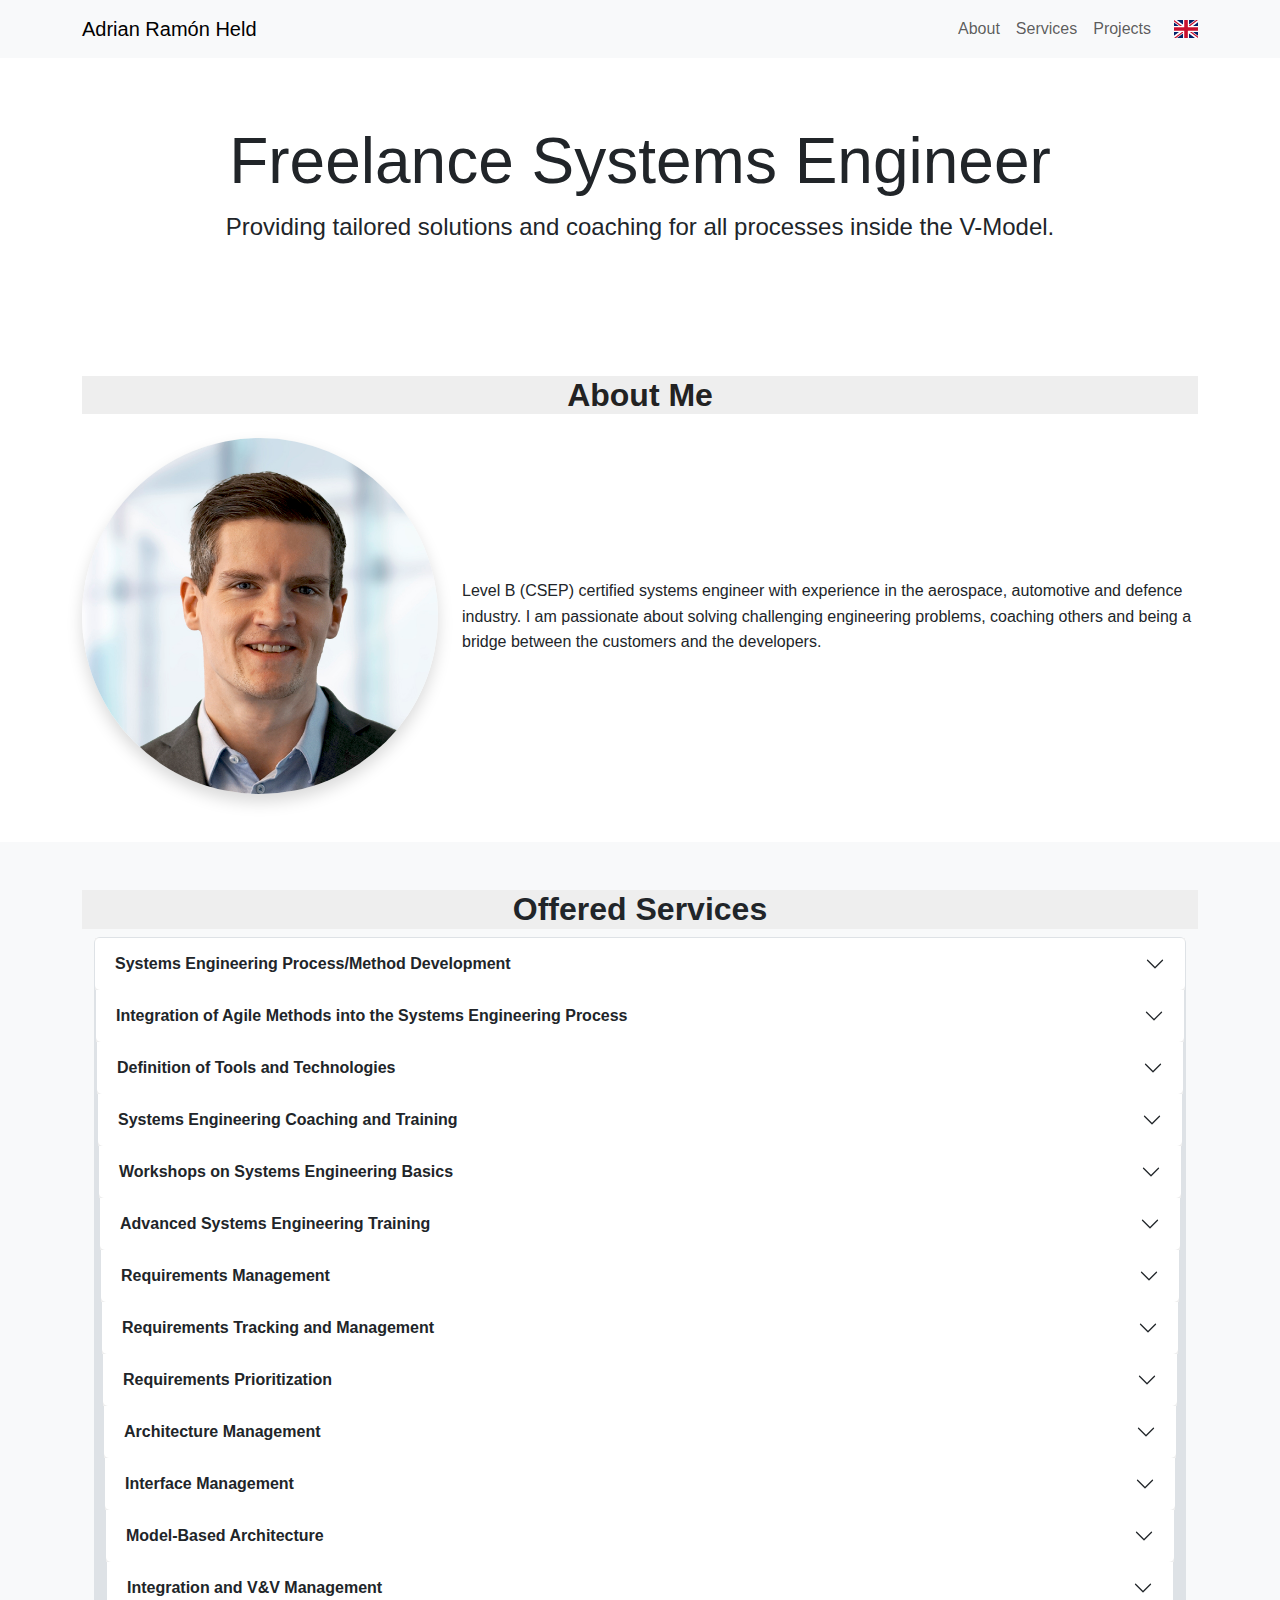
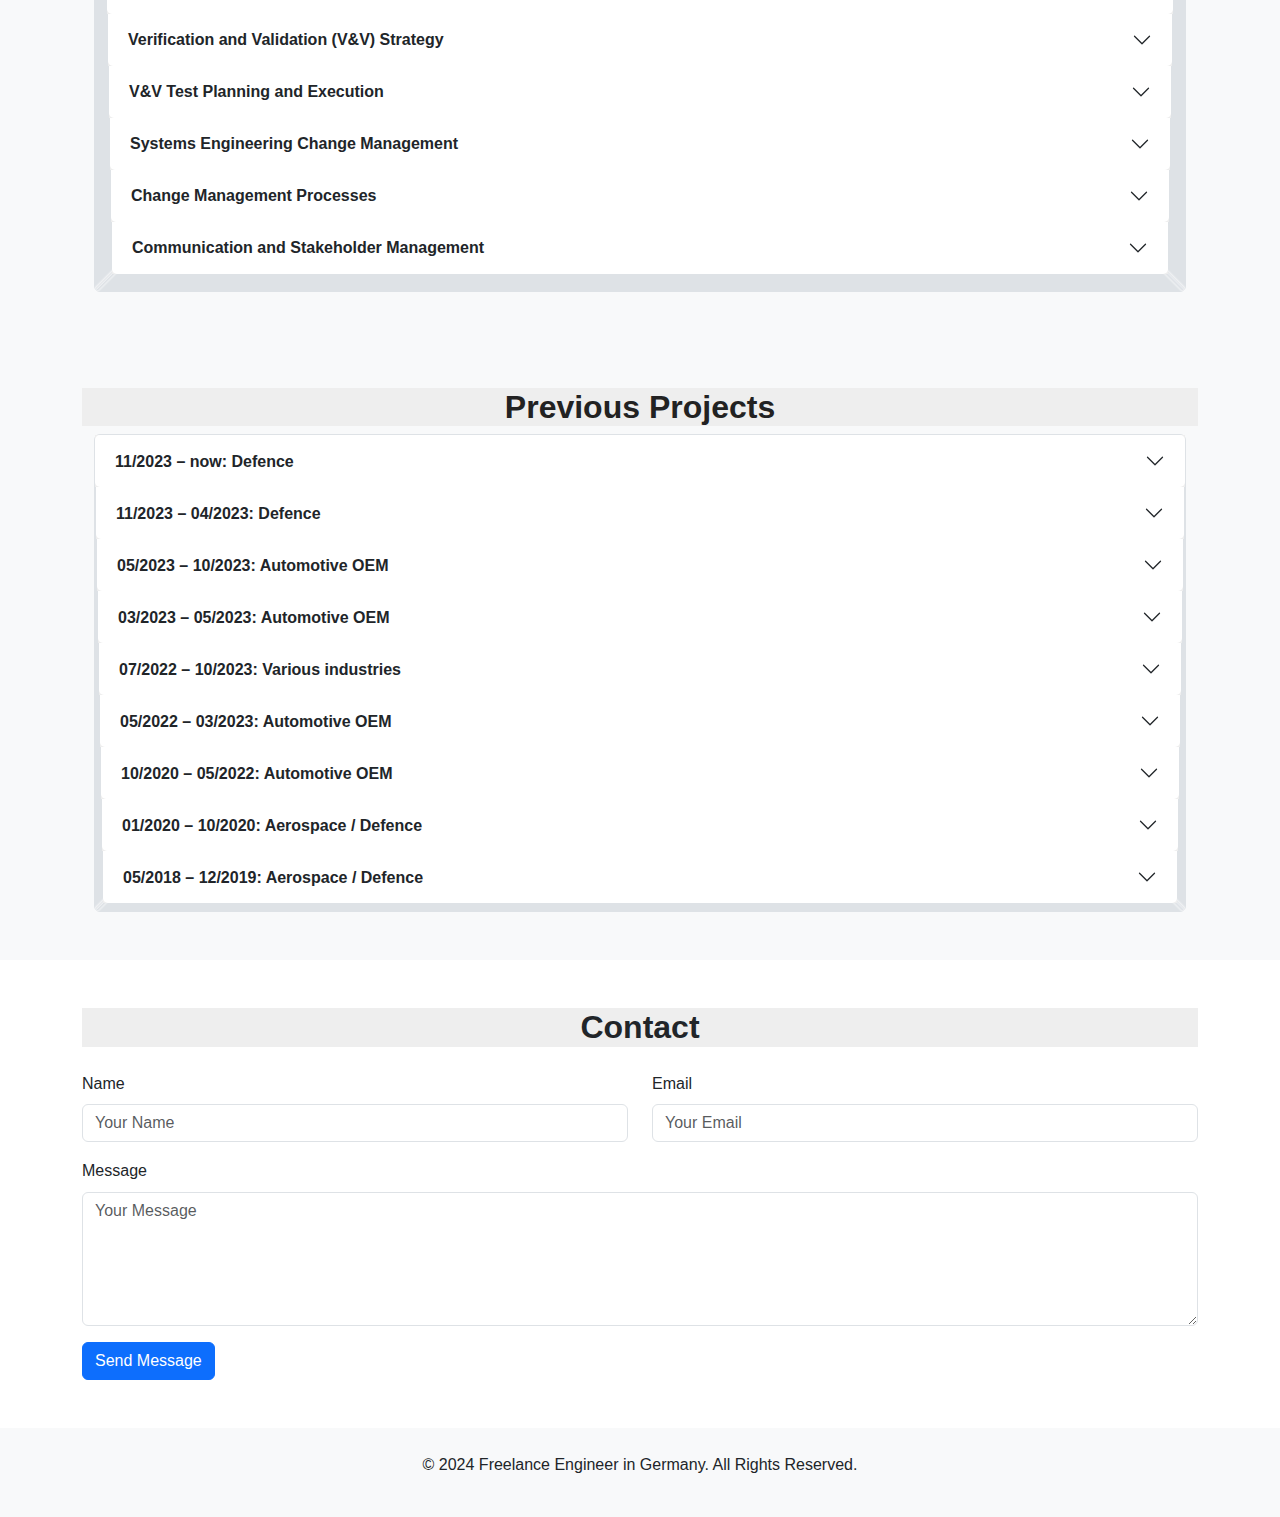
==== index.html @ 7c9af4e7 "Offered Services Added" ====
<!DOCTYPE html>
<html lang="en">

<head>
    <meta charset="UTF-8">
    <meta name="viewport" content="width=device-width, initial-scale=1.0">
    <title>Adrian Ramón Held - Systems Engineer</title>
    <link href="https://cdn.jsdelivr.net/npm/bootstrap@5.3.0/dist/css/bootstrap.min.css" rel="stylesheet">
    <link rel="stylesheet" href="style.css">
</head>

<body>
    <!-- Navbar with Language Toggle -->
    <nav class="navbar navbar-expand-lg navbar-light bg-light">
        <div class="container">
            <a class="navbar-brand" href="#">Adrian Ramón Held</a>
            <div class="navbar-nav ms-auto" id="navbarLinks"></div>
            <img id="languageToggle" src="images/gb.svg" alt="Toggle Language"
                style="cursor: pointer; width: 24px; margin-left: 15px;">
        </div>
    </nav>

    <!-- Hero Section -->
    <section class="hero-section text-center d-flex align-items-center justify-content-center">
        <div>
            <h1 id="heroHeader">Freelance Engineer in Germany</h1>
            <p id="heroText">Providing professional engineering solutions for industries and individuals.</p>
        </div>
    </section>

    <!-- About Section -->
    <section id="about" class="py-5">
        <div class="container">
            <h2 class="text-center" id="aboutTitle">About Me</h2>
            <div class="row align-items-center mt-4">
                <div class="col-md-4 text-center">
                    <img src="images/AdrianHeldPortrait.jpg" alt="Adrian Held Portrait"
                        class="img-fluid rounded-circle shadow">
                </div>
                <div id="aboutContainer" class="col-md-8">
                    <p></p>
                </div>
            </div>
        </div>
    </section>

    <!-- Services Section -->
    <section id="services" class="py-5 bg-light">
        <div class="container">
            <h2 class="text-center" id="servicesTitle">Offered Services</h2>
            <div class="accordion container-sm" id="servicesContainer">
            </div>
        </div>
    </section>

    <!-- Projects Section -->
    <section id="projects" class="py-5 bg-light">
        <div class="container">
            <h2 class="text-center" id="projectsTitle">Previous Projects</h2>
            <div class="accordion container-sm" id="projectContainer">
            </div>
        </div>
    </section>



    <!-- Testimonials Section -->
    <!-- <section id="testimonials" class="py-5">
        <div class="container">
            <h2 class="text-center" id="testimonialsTitle">What My Clients Say</h2>
            <div class="row" id="testimonialContainer">
            </div>
        </div>
    </section> -->

    <!-- Contact Section -->
    <section id="contact" class="py-5">
        <div class="container">
            <h2 class="text-center" id="contactHeader">Contact Me</h2>
            <form id="contactForm" class="mt-4">
                <div class="row">
                    <div class="col-md-6 mb-3">
                        <label for="name" class="form-label" id="nameLabel">Name</label>
                        <input type="text" class="form-control" id="name" placeholder="Your Name" required>
                    </div>
                    <div class="col-md-6 mb-3">
                        <label for="email" class="form-label" id="emailLabel">Email</label>
                        <input type="email" class="form-control" id="email" placeholder="Your Email" required>
                    </div>
                </div>
                <div class="mb-3">
                    <label for="message" class="form-label" id="messageLabel">Message</label>
                    <textarea class="form-control" id="message" rows="5" placeholder="Your Message" required></textarea>
                </div>
                <button type="submit" class="btn btn-primary" id="sendButton">Send Message</button>
            </form>
        </div>
    </section>

    <!-- Footer -->
    <footer class="bg-light text-center py-4">
        <div class="container">
            <p>&copy; 2024 Freelance Engineer in Germany. All Rights Reserved.</p>
        </div>
    </footer>

    <!-- Scripts -->
    <script src="https://cdn.jsdelivr.net/npm/bootstrap@5.3.0/dist/js/bootstrap.bundle.min.js"></script>
    <script src="data/hero.js"></script> <!-- Load hero data -->
    <script src="data/about.js"></script> <!-- Load about content -->
    <script src="data/services.js"></script> <!-- Load services content -->
    <script src="data/projects.js"></script> <!-- Load projects data -->
    <script src="data/testimonials.js"></script> <!-- Load testimonials data -->
    <script src="data/contact.js"></script> <!-- Load contact data -->
    <script src="script.js"></script> <!-- Main script after data files -->
</body>

</html>
---- style.css ----
/* General styling */
body {
    font-family: Arial, sans-serif;
    line-height: 1.6;
}

h2 {
    font-weight: bold;
    background-color: #eee;
    text-align: left;
}

/* Hero Section */
.hero-section {
    height: 30vh;
    background-size: cover;
    position: relative;
}

.hero-section h1 {
    font-size: 4rem;
}

.hero-section p {
    font-size: 1.5rem;
}

/* Center the cards within their containers */
section .container .row {
    display: flex;
    flex-wrap: wrap;
    justify-content: center;
}

/* Card styling for both Projects and Testimonials */
.card {
    width: 100%;
    max-width: 320px;
    margin: 1rem;
    padding: 1.5rem;
    border: 1px solid #ddd;
    border-radius: 8px;
    text-align: center;
    box-shadow: 0px 4px 8px rgba(0, 0, 0, 0.1);
    transition: transform 0.2s, box-shadow 0.2s;
}

.card:hover {
    transform: translateY(-5px);
    box-shadow: 0px 6px 12px rgba(0, 0, 0, 0.15);
}

/* Project and Testimonial Title Styling */
.card-title {
    font-size: 1.25rem;
    font-weight: bold;
    color: #333;
    margin-bottom: 0.5rem;
}

.card-text {
    font-size: 1rem;
    color: #666;
    line-height: 1.4;
}

/* Responsive adjustments */
@media (min-width: 768px) {
    .card {
        max-width: 280px;
        padding: 1.25rem;
    }

    .card-title {
        font-size: 1.15rem;
    }

    .card-text {
        font-size: 0.95rem;
    }
}

@media (min-width: 1024px) {
    .card {
        max-width: 320px;
        padding: 1.5rem;
    }

    .card-title {
        font-size: 1.25rem;
    }

    .card-text {
        font-size: 1rem;
    }
}

/* About Section Styling */
#about {
    padding: 2rem 0;
}

#about h2,
#projects h2,
#testimonials h2 {
    text-align: center;
    font-size: 2rem;
    font-weight: bold;
    color: #222;
    /* margin-bottom: 1.5rem; */
}

/* Language Toggle Styling */
#languageToggle {
    cursor: pointer;
    width: 24px;
    height: auto;
    margin-left: 15px;
}
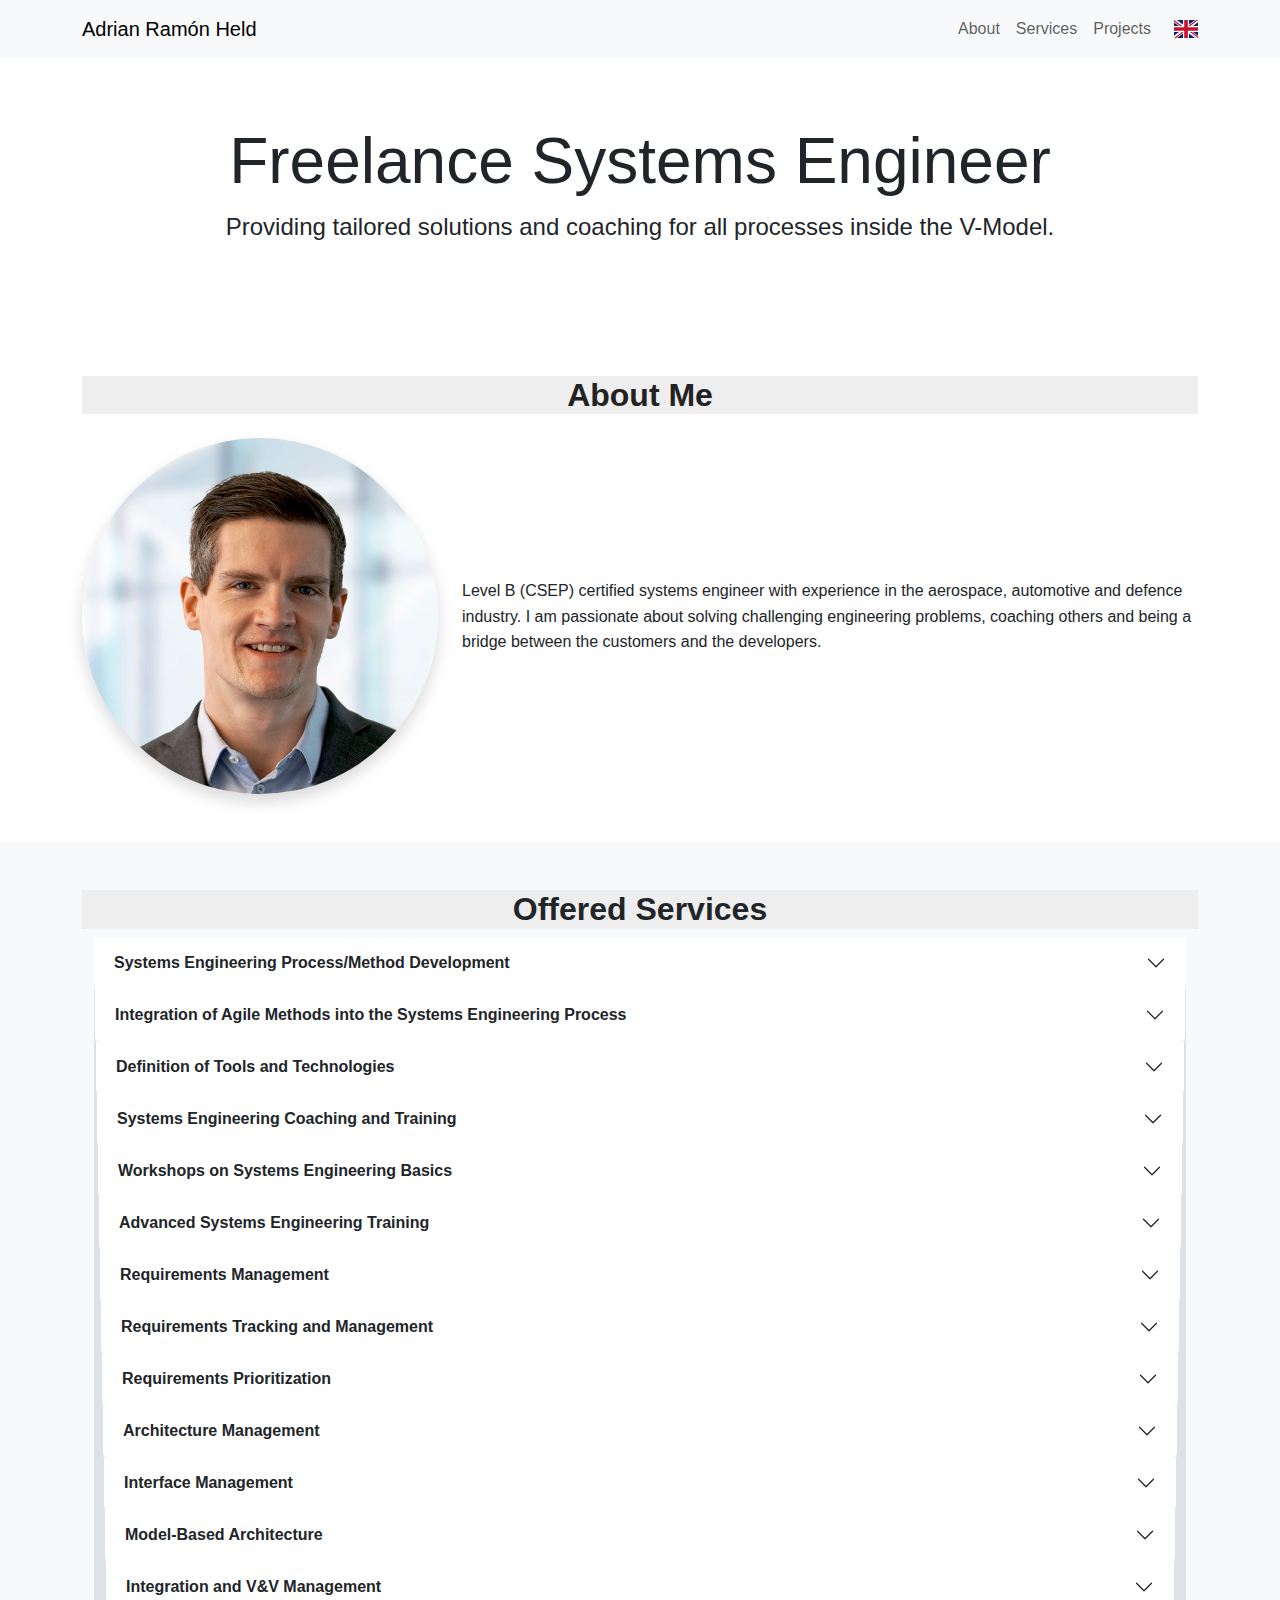
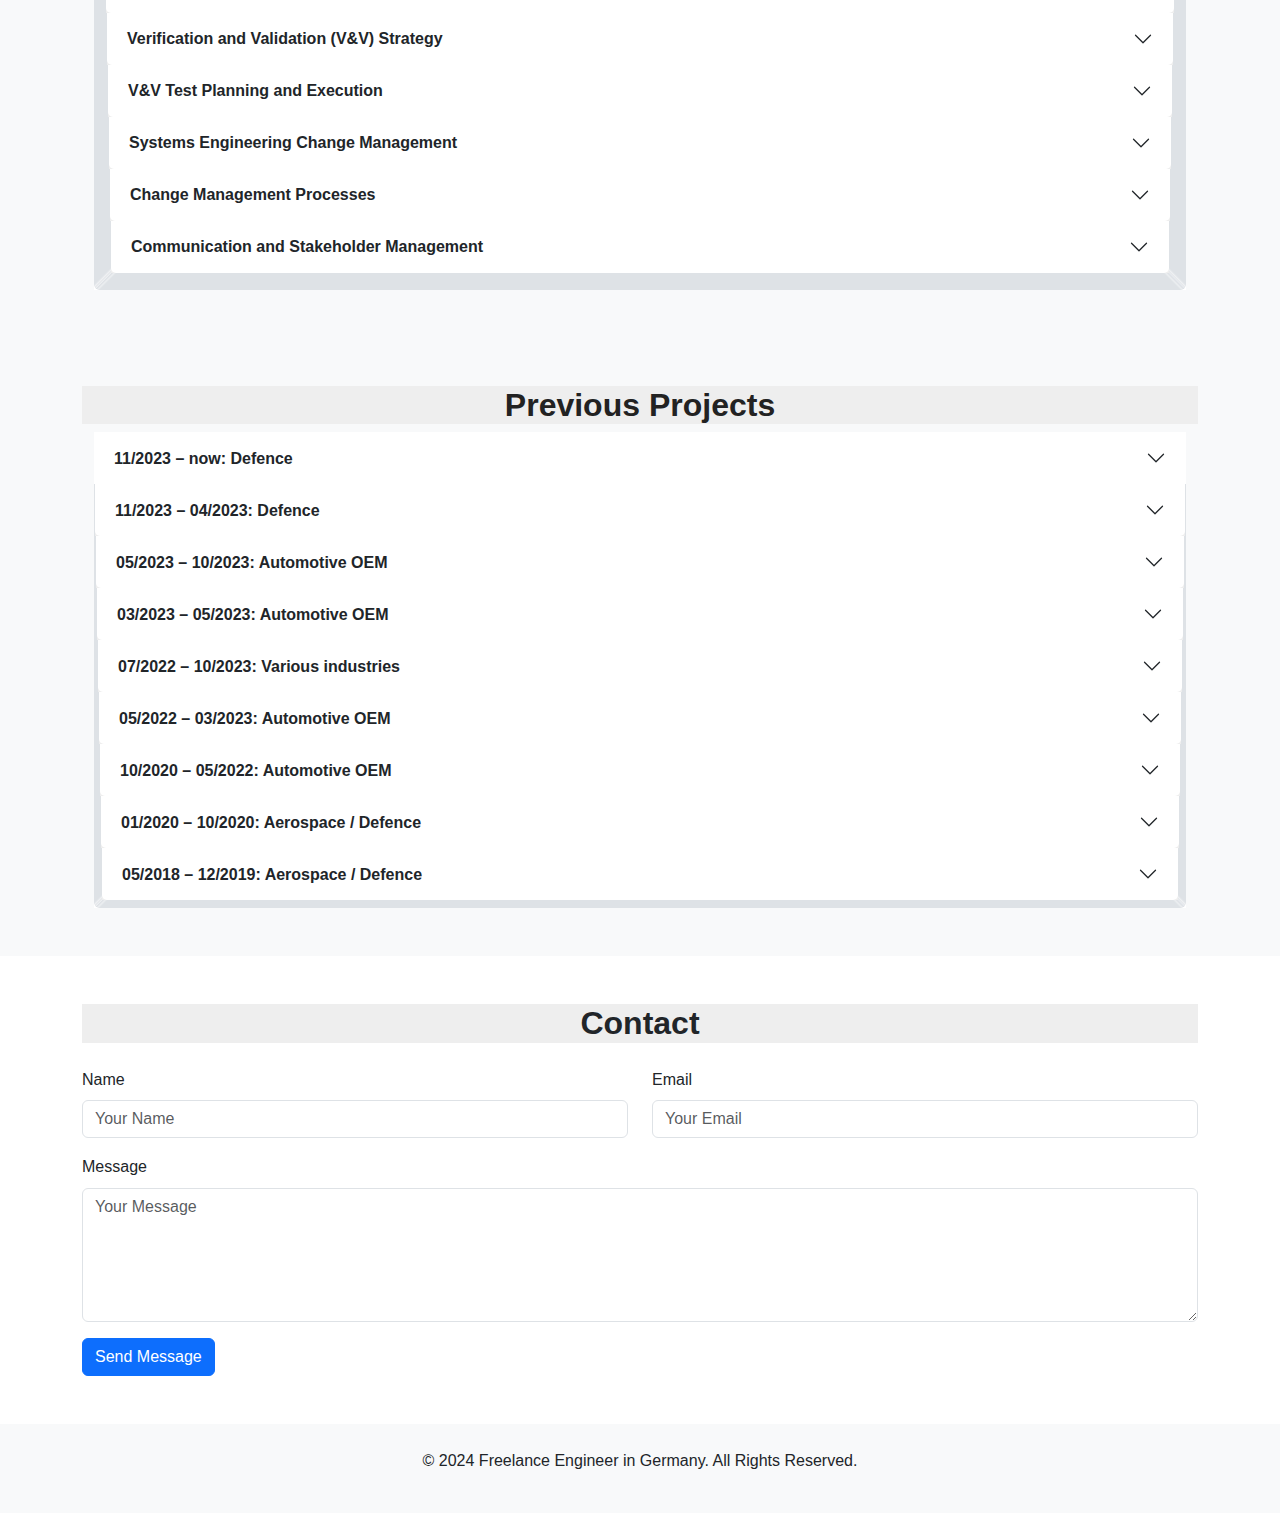
==== commit 8d9a0dd1: "Update index.html" ====
--- a/index.html
+++ b/index.html
@@ -48,7 +48,7 @@
     <section id="services" class="py-5 bg-light">
         <div class="container">
             <h2 class="text-center" id="servicesTitle">Offered Services</h2>
-            <div class="accordion container-sm" id="servicesContainer">
+            <div class="accordion accordion-flush container-sm" id="servicesContainer">
             </div>
         </div>
     </section>
@@ -57,7 +57,7 @@
     <section id="projects" class="py-5 bg-light">
         <div class="container">
             <h2 class="text-center" id="projectsTitle">Previous Projects</h2>
-            <div class="accordion container-sm" id="projectContainer">
+            <div class="accordion accordion-flush container-sm" id="projectContainer">
             </div>
         </div>
     </section>
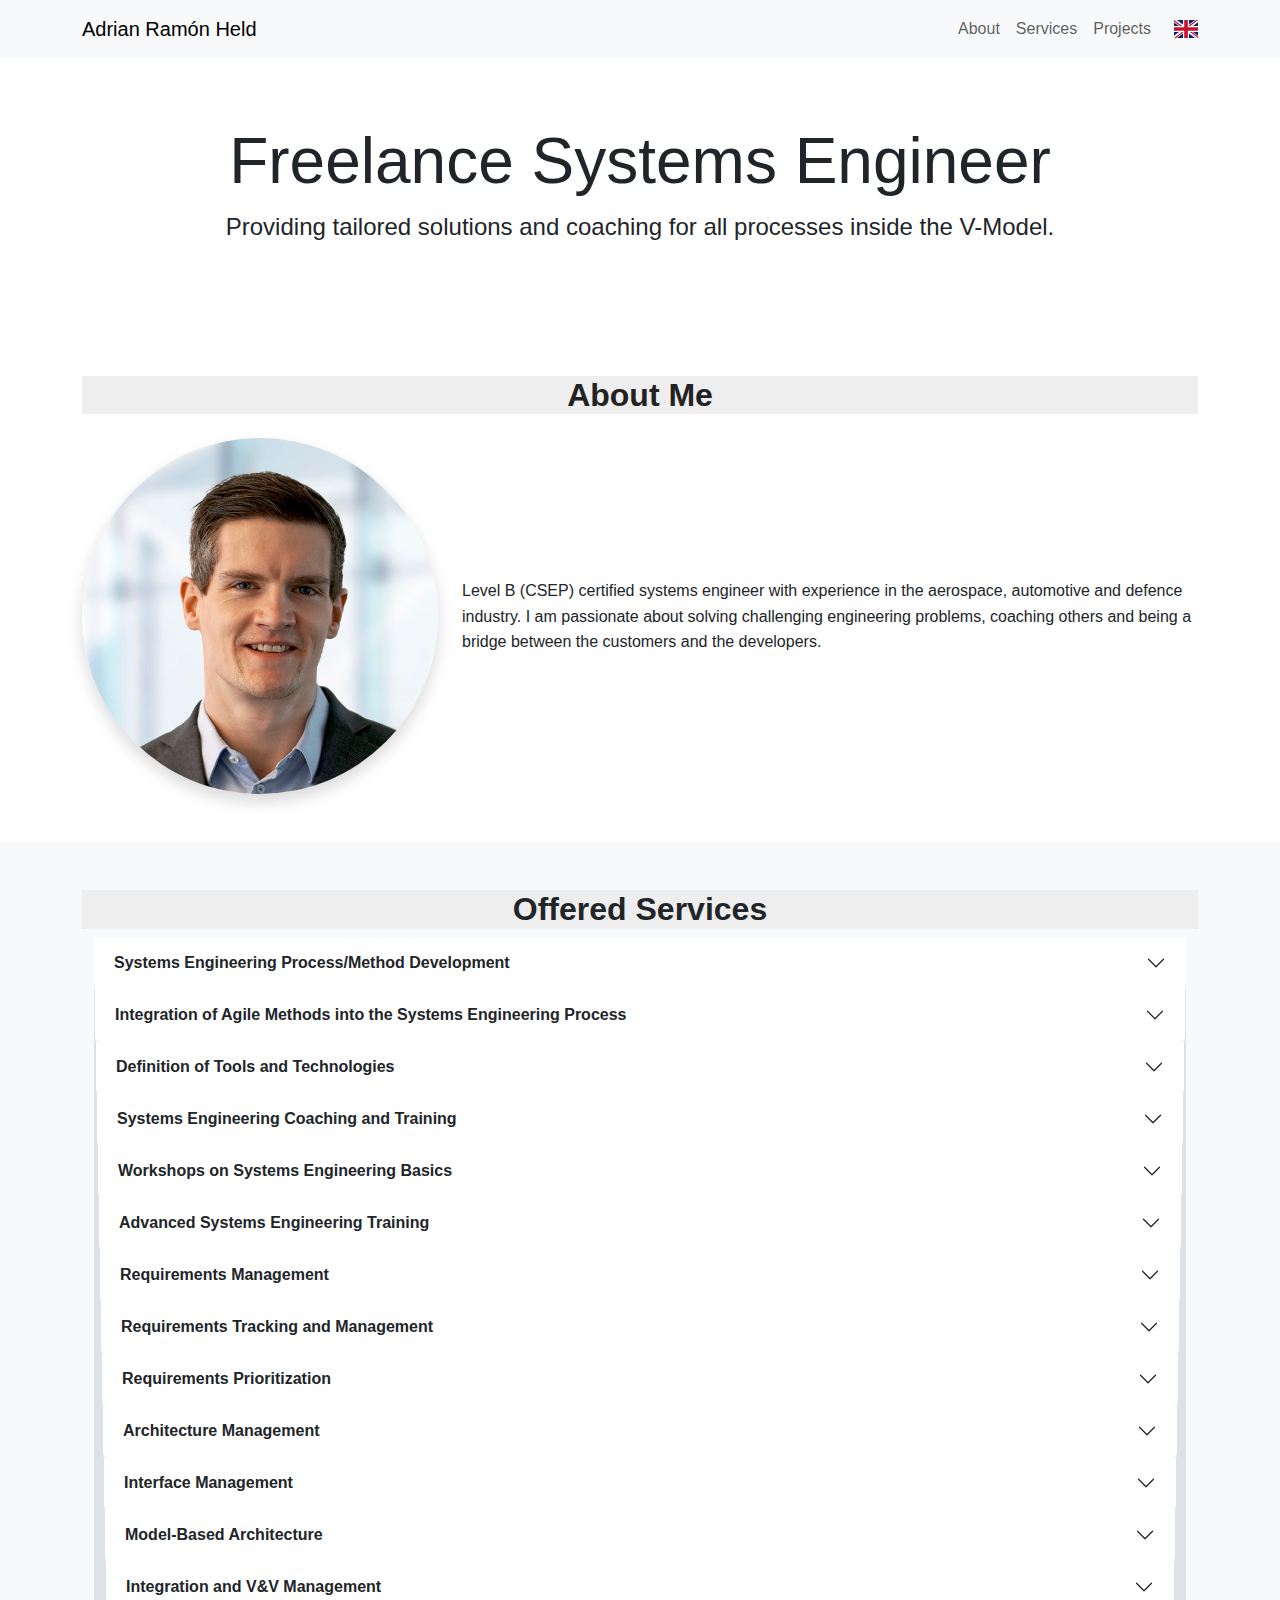
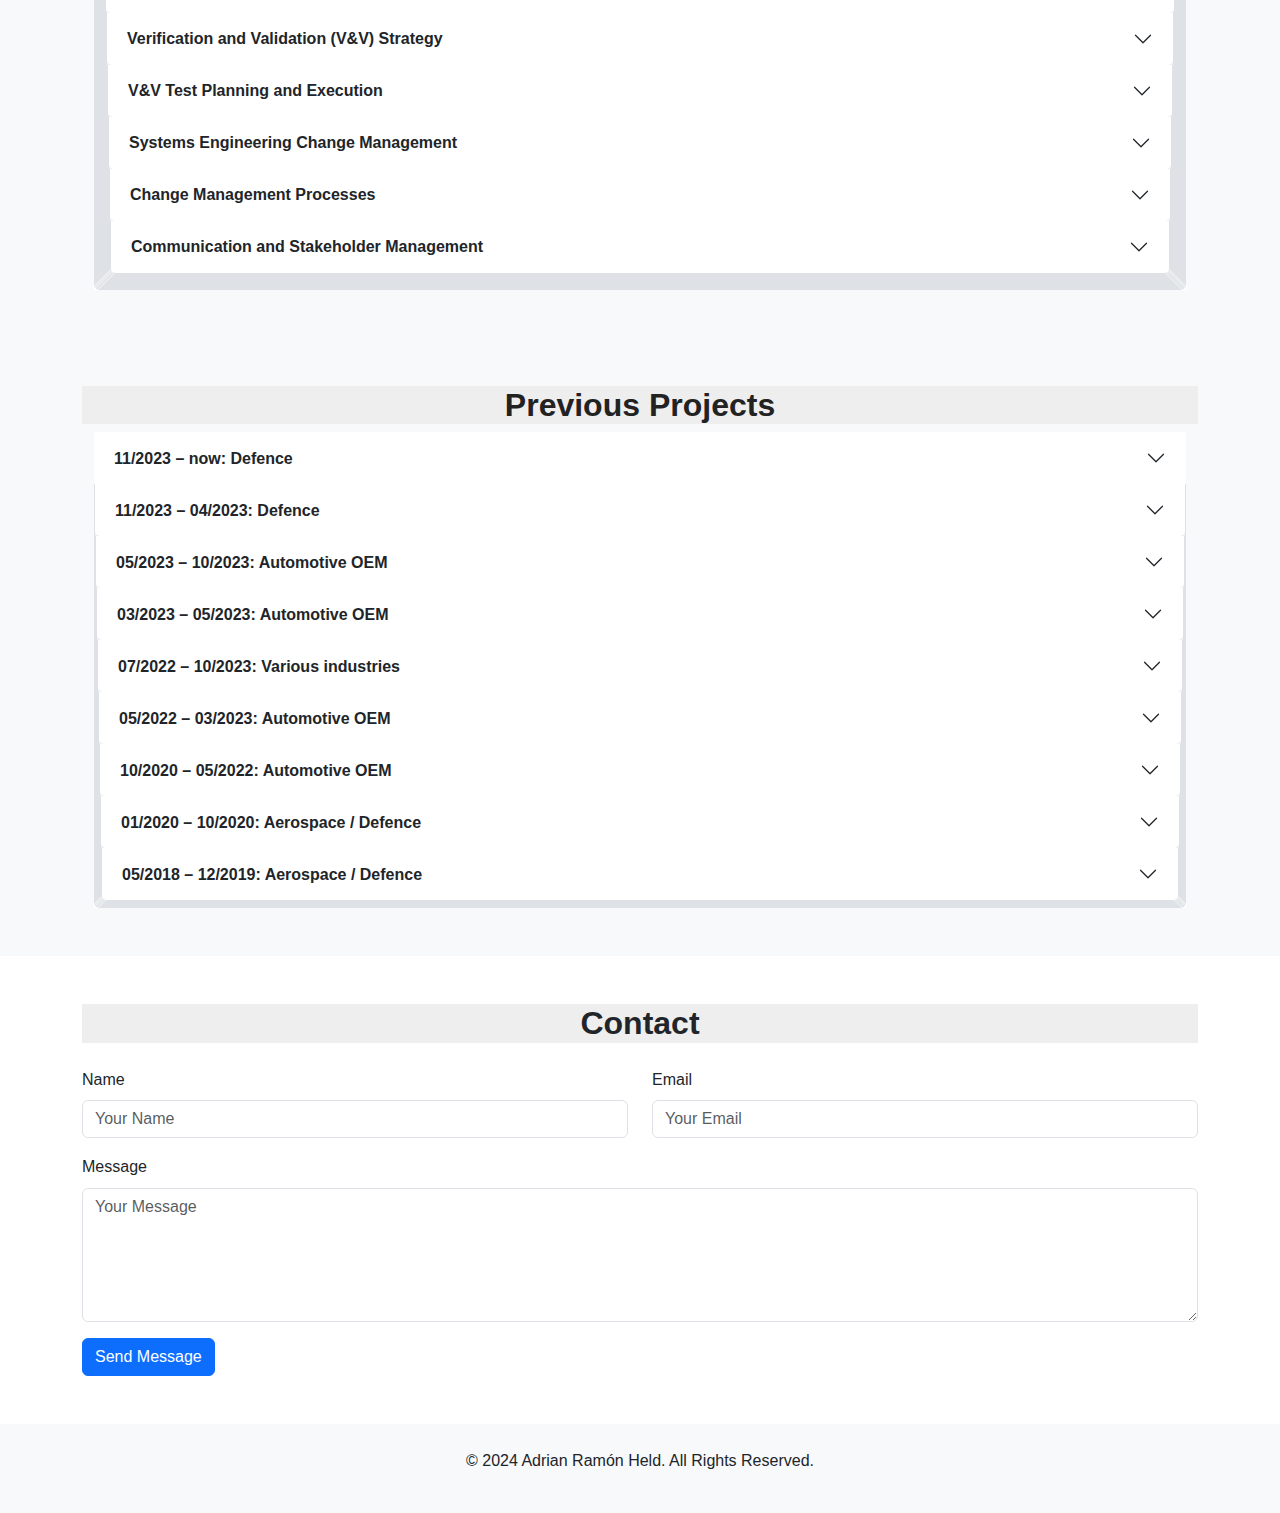
==== commit 84e0ff8c: "Update index.html" ====
--- a/index.html
+++ b/index.html
@@ -100,7 +100,7 @@
     <!-- Footer -->
     <footer class="bg-light text-center py-4">
         <div class="container">
-            <p>&copy; 2024 Freelance Engineer in Germany. All Rights Reserved.</p>
+            <p>&copy; 2024 Adrian Ramón Held. All Rights Reserved.</p>
         </div>
     </footer>
 
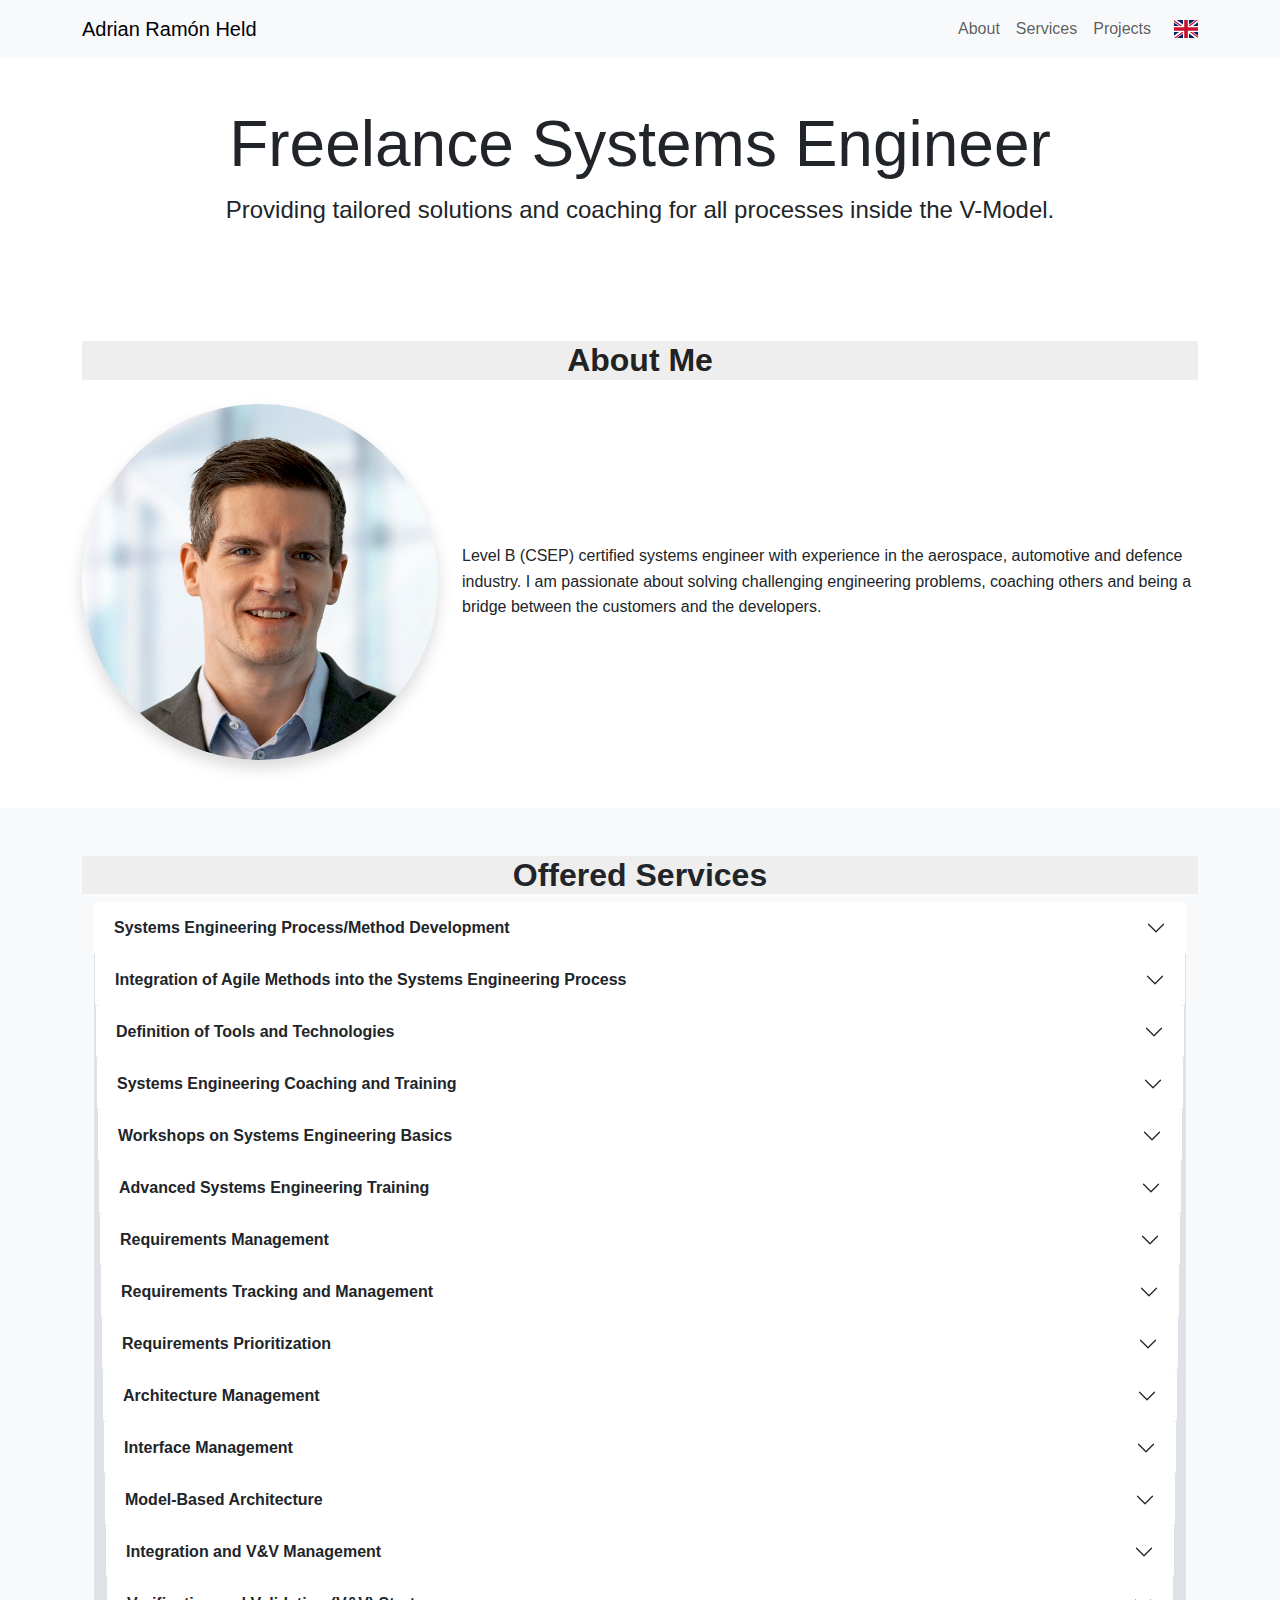
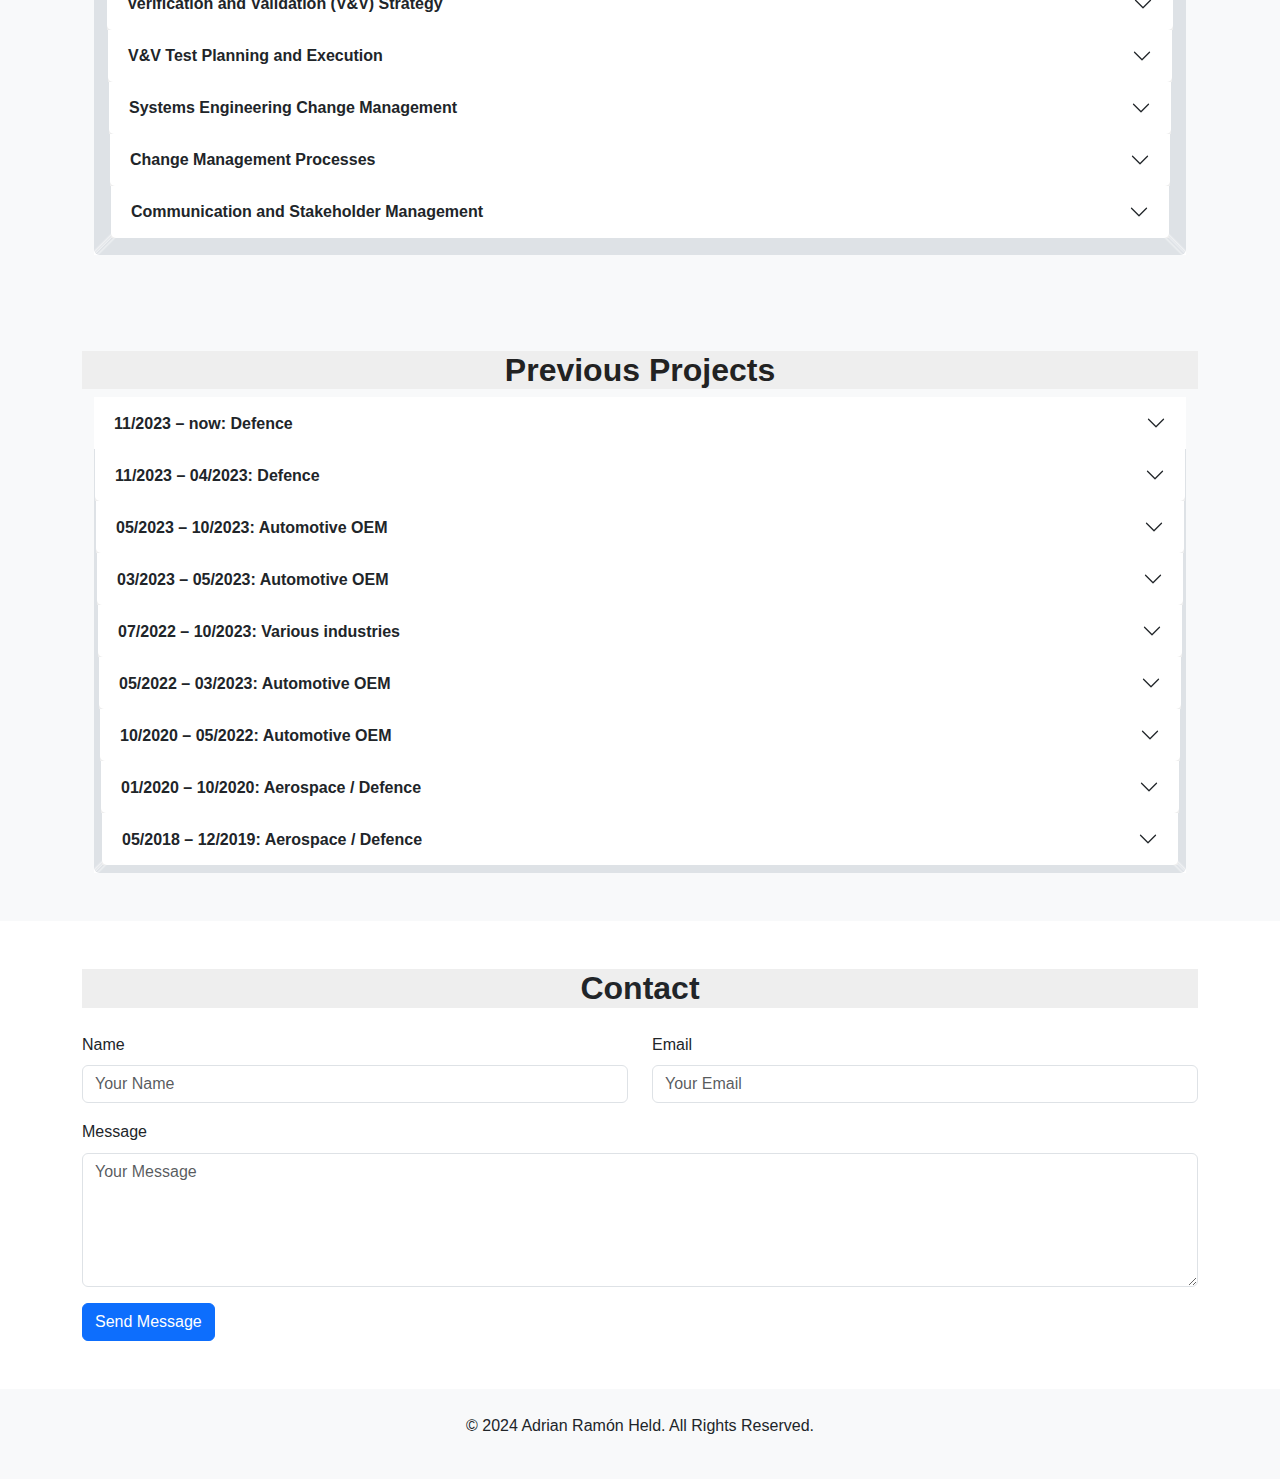
==== commit 49ea5351: "Fixed Title on Mobile" ====
--- a/index.html
+++ b/index.html
@@ -21,7 +21,7 @@
     </nav>
 
     <!-- Hero Section -->
-    <section class="hero-section text-center d-flex align-items-center justify-content-center">
+    <section class="py-5 hero-section text-center d-flex align-items-center justify-content-center">
         <div>
             <h1 id="heroHeader">Freelance Engineer in Germany</h1>
             <p id="heroText">Providing professional engineering solutions for industries and individuals.</p>
@@ -81,21 +81,22 @@
                 <div class="row">
                     <div class="col-md-6 mb-3">
                         <label for="name" class="form-label" id="nameLabel">Name</label>
-                        <input type="text" class="form-control" id="name" placeholder="Your Name" required>
+                        <input type="text" class="form-control" id="name" name="subject" placeholder="Your Name" required>
                     </div>
                     <div class="col-md-6 mb-3">
                         <label for="email" class="form-label" id="emailLabel">Email</label>
-                        <input type="email" class="form-control" id="email" placeholder="Your Email" required>
+                        <input type="email" name="email" class="form-control" id="email" placeholder="Your Email" required>
                     </div>
                 </div>
                 <div class="mb-3">
                     <label for="message" class="form-label" id="messageLabel">Message</label>
-                    <textarea class="form-control" id="message" rows="5" placeholder="Your Message" required></textarea>
+                    <textarea class="form-control" id="message" name="message" rows="5" placeholder="Your Message" required></textarea>
                 </div>
                 <button type="submit" class="btn btn-primary" id="sendButton">Send Message</button>
             </form>
         </div>
     </section>
+
 
     <!-- Footer -->
     <footer class="bg-light text-center py-4">
--- a/style.css
+++ b/style.css
@@ -12,7 +12,6 @@
 
 /* Hero Section */
 .hero-section {
-    height: 30vh;
     background-size: cover;
     position: relative;
 }
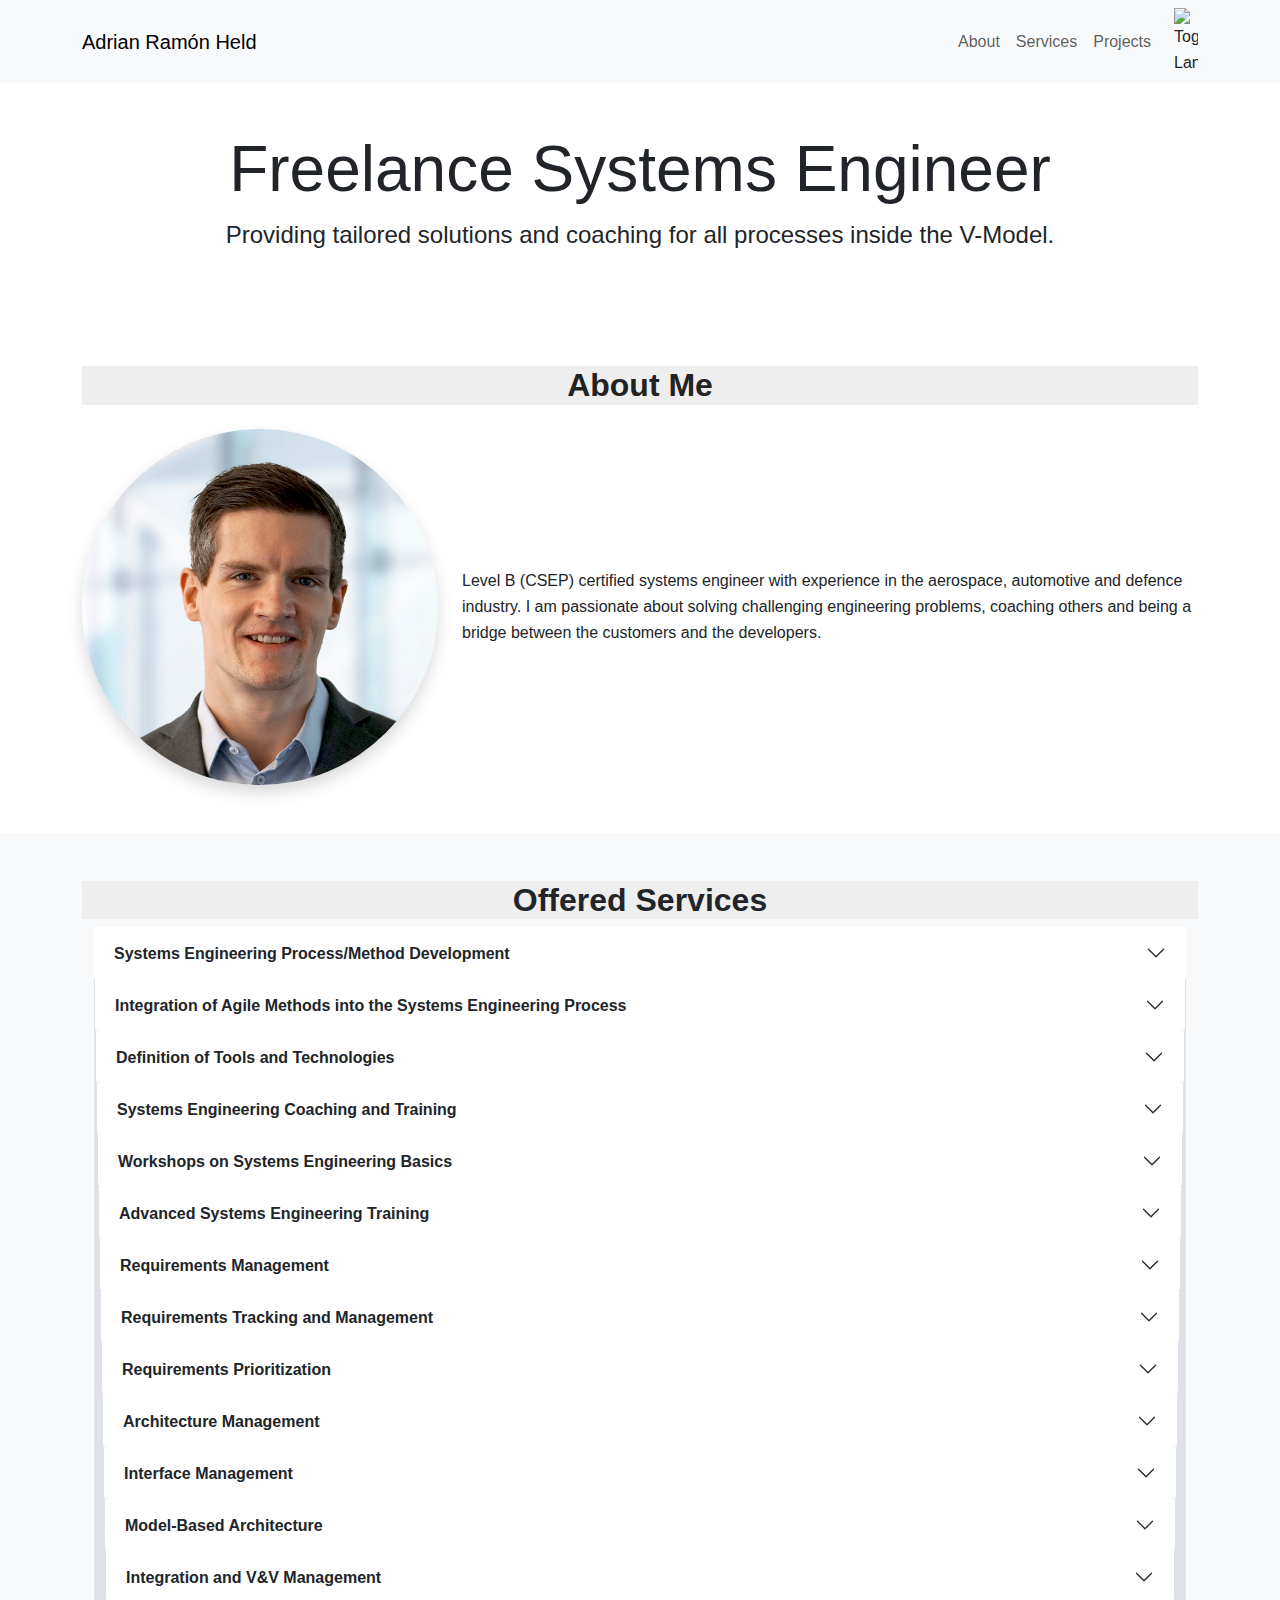
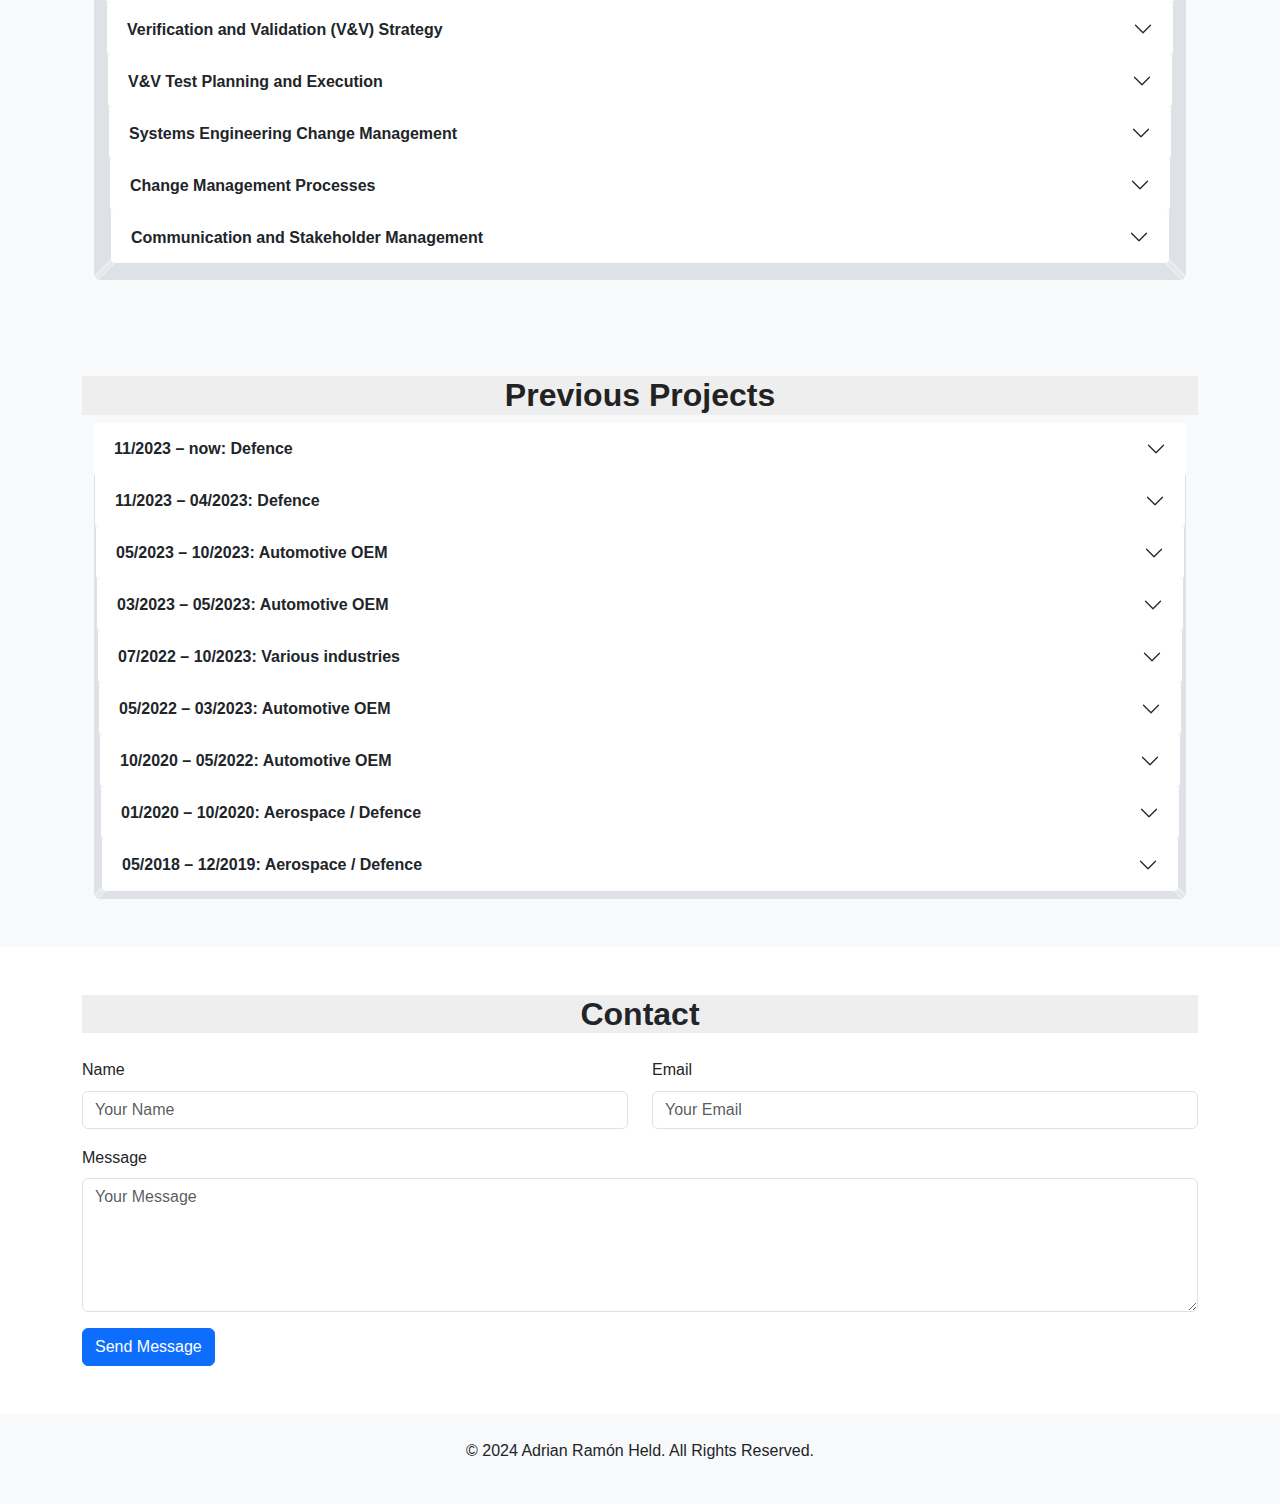
==== commit 24254a5c: "Fixed flags" ====
--- a/index.html
+++ b/index.html
@@ -15,7 +15,7 @@
         <div class="container">
             <a class="navbar-brand" href="#">Adrian Ramón Held</a>
             <div class="navbar-nav ms-auto" id="navbarLinks"></div>
-            <img id="languageToggle" src="images/gb.svg" alt="Toggle Language"
+            <img id="languageToggle" src="https://flagicons.lipis.dev/flags/4x3/gb.svg" alt="Toggle Language"
                 style="cursor: pointer; width: 24px; margin-left: 15px;">
         </div>
     </nav>
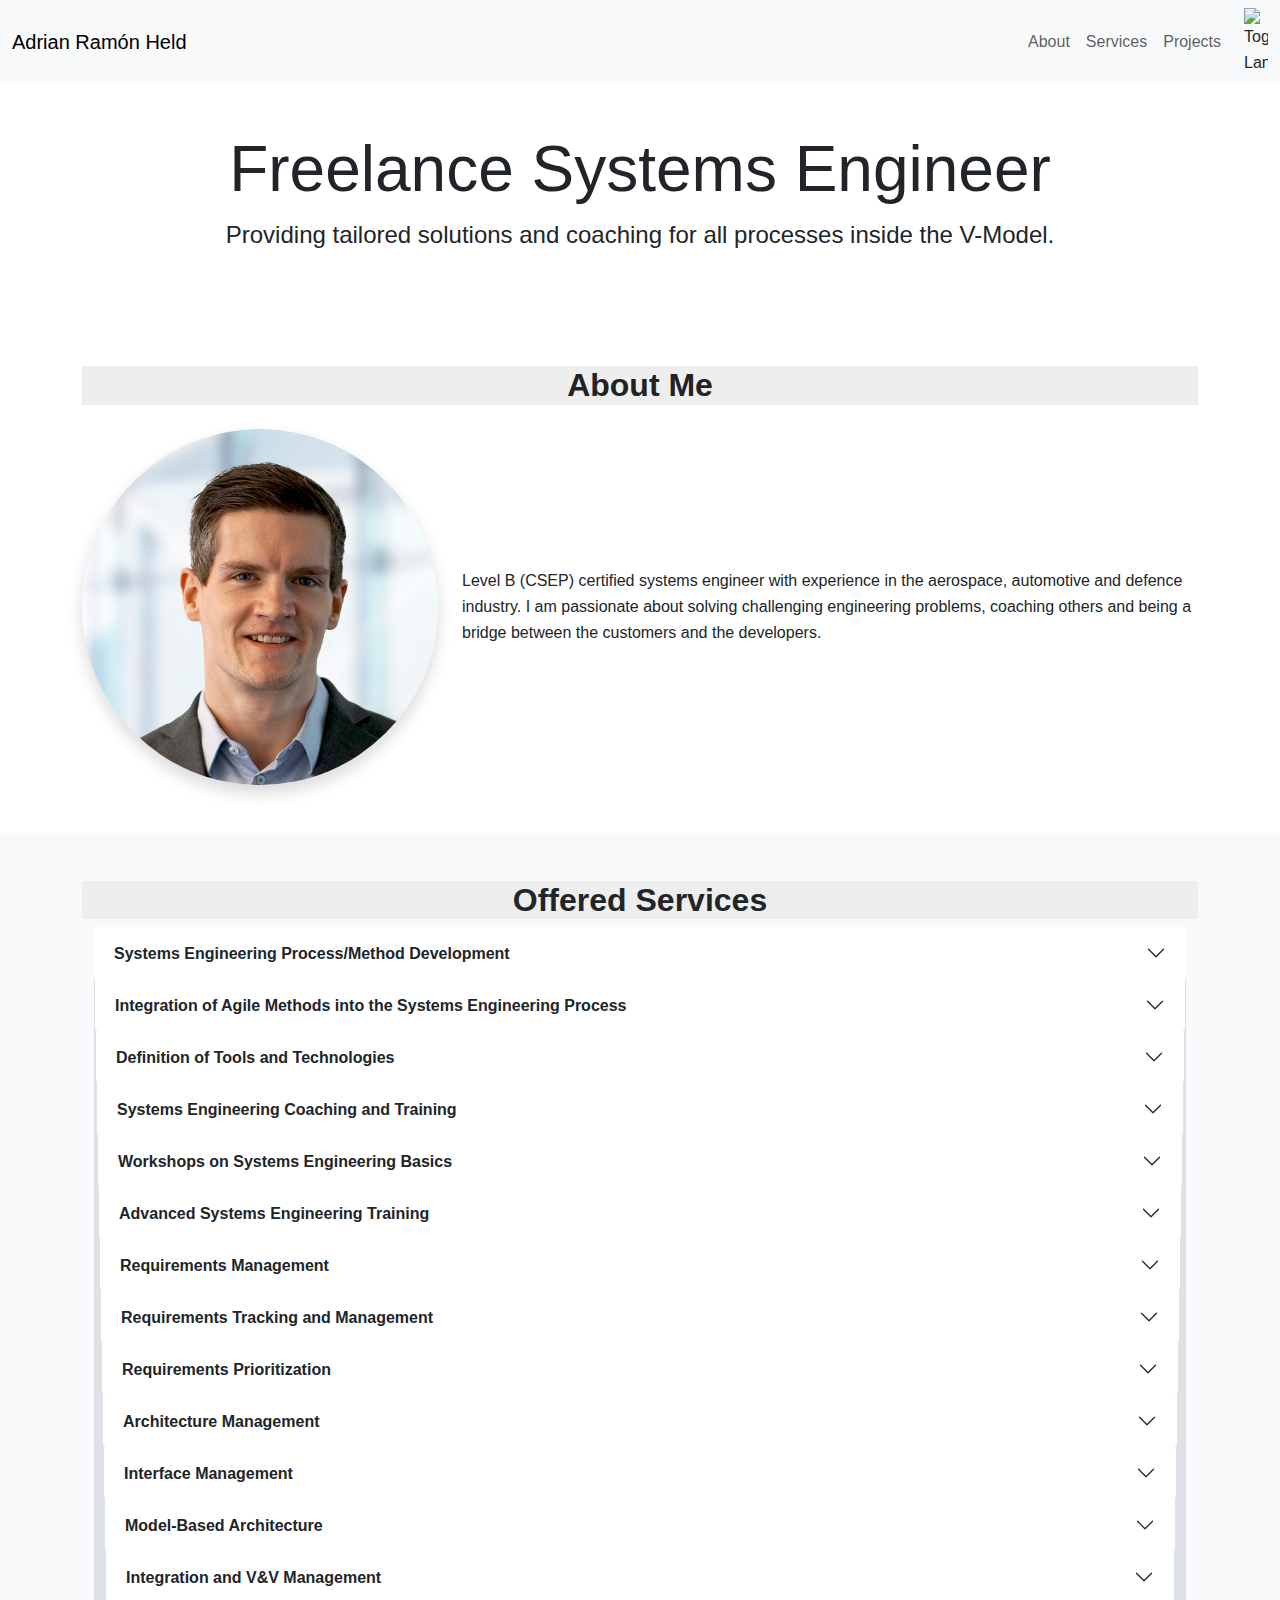
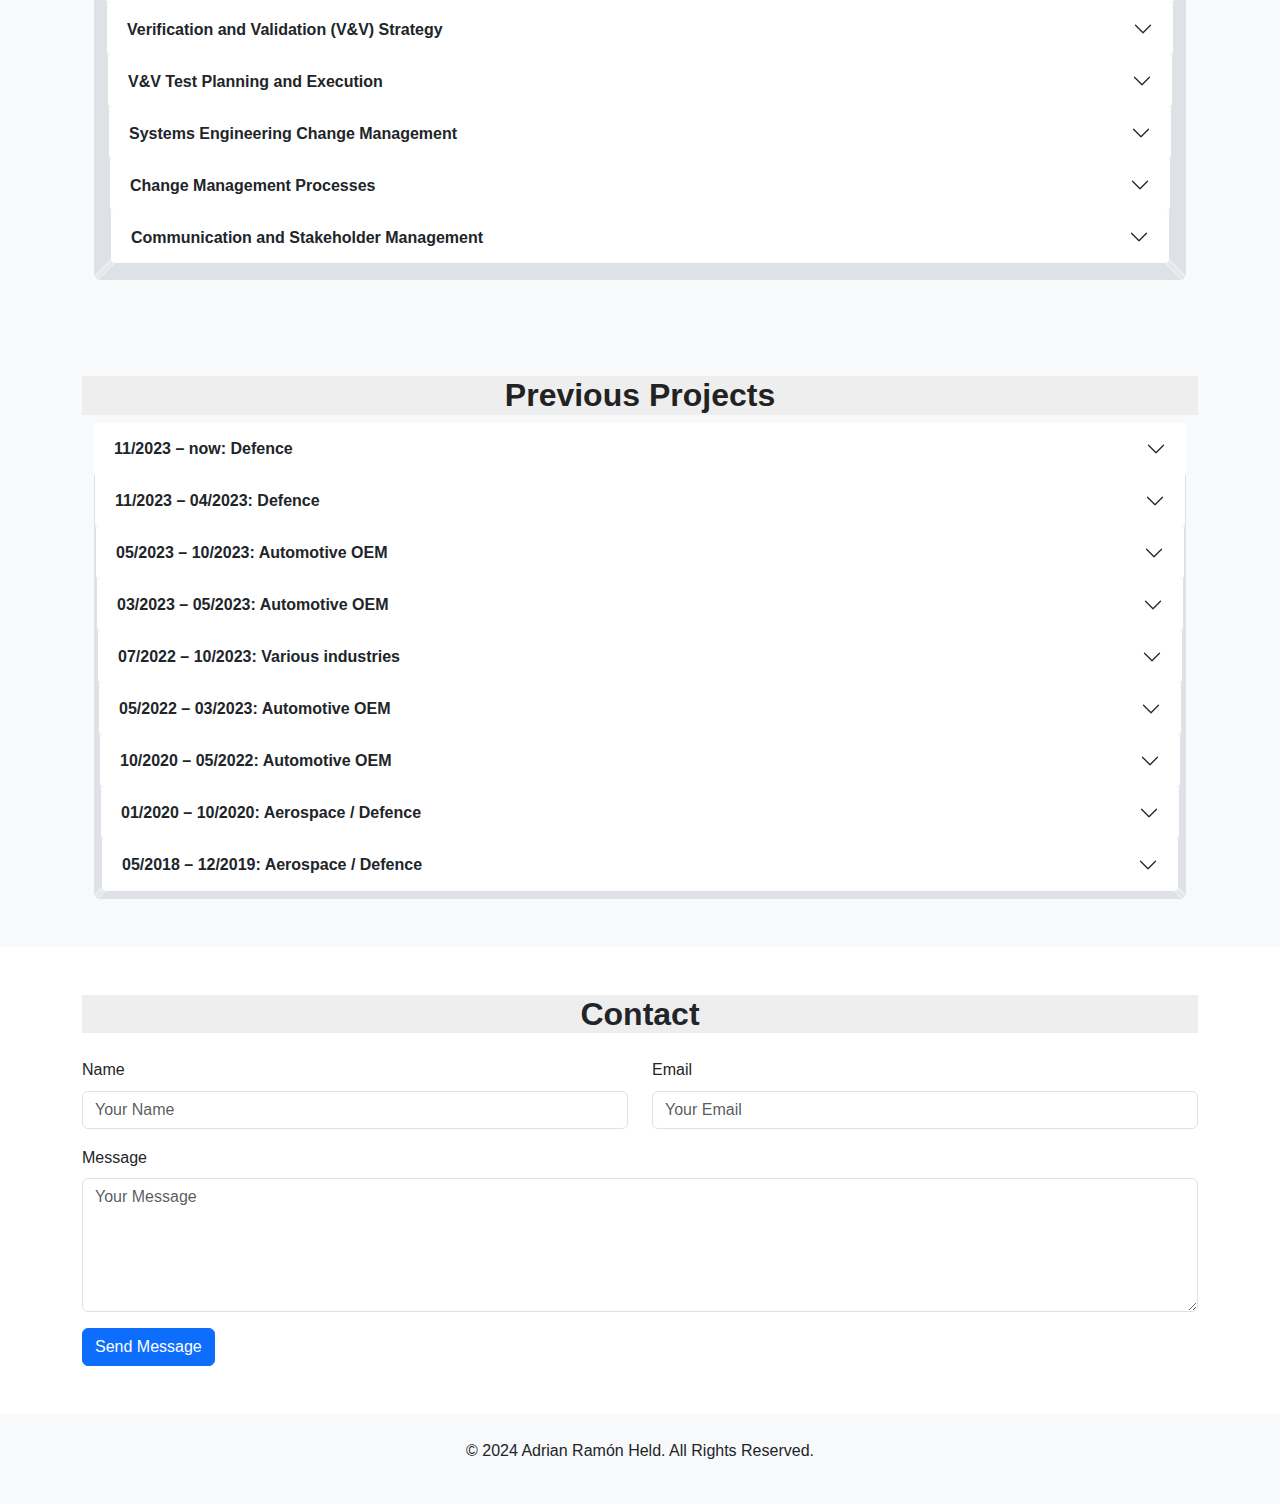
==== commit 6531d15c: "Fixed responsiveness" ====
--- a/index.html
+++ b/index.html
@@ -12,19 +12,23 @@
 <body>
     <!-- Navbar with Language Toggle -->
     <nav class="navbar navbar-expand-lg navbar-light bg-light">
-        <div class="container">
-            <a class="navbar-brand" href="#">Adrian Ramón Held</a>
-            <div class="navbar-nav ms-auto" id="navbarLinks"></div>
-            <img id="languageToggle" src="https://flagicons.lipis.dev/flags/4x3/gb.svg" alt="Toggle Language"
-                style="cursor: pointer; width: 24px; margin-left: 15px;">
+        <div class="container-fluid">
+            <div class="collapse navbar-collapse d-flex justify-content-between" id="navbarContent">
+                <a class="navbar-brand" href="#">Adrian Ramón Held</a>
+                <div class="navbar-nav ms-auto" id="navbarLinks"></div>
+                <div class="d-flex align-items-center">
+                    <img id="languageToggle" src="https://flagicons.lipis.dev/flags/4x3/gb.svg" alt="Toggle Language"
+                        style="cursor: pointer; width: 24px; margin-left: 15px;">
+                </div>
+            </div>
         </div>
     </nav>
 
     <!-- Hero Section -->
     <section class="py-5 hero-section text-center d-flex align-items-center justify-content-center">
-        <div>
-            <h1 id="heroHeader">Freelance Engineer in Germany</h1>
-            <p id="heroText">Providing professional engineering solutions for industries and individuals.</p>
+        <div class="container">
+            <h1 id="heroHeader" class="text-break">Freelance Engineer in Germany</h1>
+            <p id="heroText" class="text-break">Providing professional engineering solutions for industries and individuals.</p>
         </div>
     </section>
 
@@ -87,6 +91,9 @@
                         <label for="email" class="form-label" id="emailLabel">Email</label>
                         <input type="email" name="email" class="form-control" id="email" placeholder="Your Email" required>
                     </div>
+                    <div style="height: 0; width: 0;">
+                        <input style="padding: 0; border: 0; height: 0; width: 0;" type="text" name="hopo" id="hopo" tabindex="-1" autocomplete="off">
+                    </div>
                 </div>
                 <div class="mb-3">
                     <label for="message" class="form-label" id="messageLabel">Message</label>
